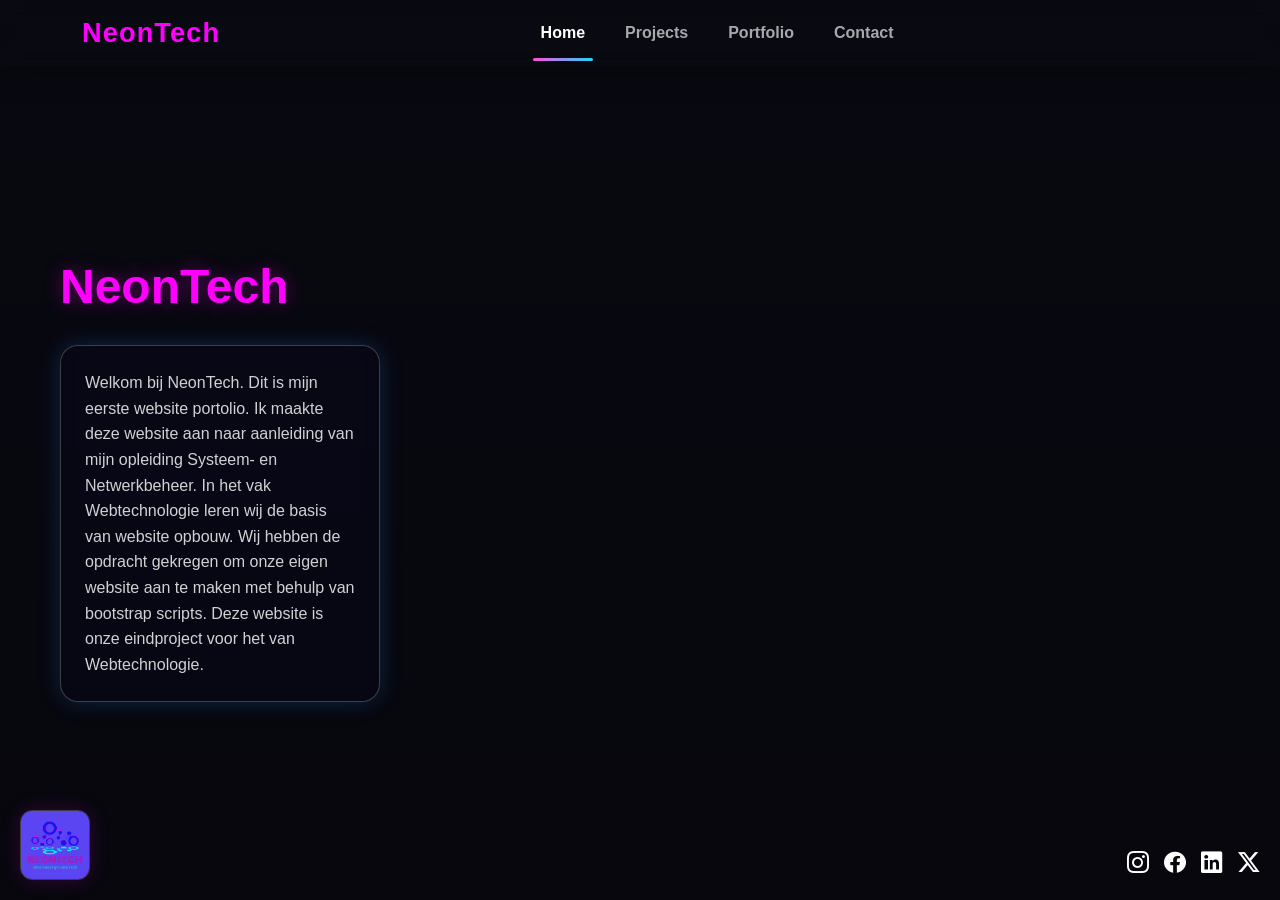
==== index.html @ 47fdc294 "Update index.html Update connection to CSS & images" ====
<!DOCTYPE html>
<html lang="en">
<head>
  <meta charset="UTF-8">
  <meta name="viewport" content="width=device-width, initial-scale=1.0">
  <title>Homepage</title>

  <link href="https://cdn.jsdelivr.net/npm/bootstrap@5.3.3/dist/css/bootstrap.min.css" rel="stylesheet">
  <link rel="stylesheet" href="css/styling.css">
  <!-- Bootstrap Icons -->
  <link rel="stylesheet" href="https://cdn.jsdelivr.net/npm/bootstrap-icons@1.11.3/font/bootstrap-icons.min.css">
  <script src="https://cdn.jsdelivr.net/npm/bootstrap@5.3.3/dist/js/bootstrap.bundle.min.js">
  </script>
</head>
<body>

  <!-- Navbar -->
  <nav class="navbar navbar-expand-lg navbar-dark fixed-top custom-navbar">
    <div class="container">
      <a class="navbar-brand fw-bold" href="index.html">NeonTech</a>

      <button class="navbar-toggler" type="button" data-bs-toggle="collapse" data-bs-target="#navbarNav">
        <span class="navbar-toggler-icon"></span>
      </button>

      <div class="collapse navbar-collapse justify-content-center" id="navbarNav">
        <ul class="navbar-nav gap-lg-4">
           <li class="nav-item"><a class="nav-link active" href="index.html">Home</a></li>
          <li class="nav-item"><a class="nav-link" href="portfolio.html">Projects</a></li>
          <li class="nav-item"><a class="nav-link" href="naam.html">Portfolio</a></li>
          <li class="nav-item"><a class="nav-link" href="contact.html">Contact</a></li>
        </ul>
      </div>
    </div>
  </nav>

  <!-- Hero section -->
  <section class="hero-section">
    <div class="overlay"></div>

    <div class="hero-content">
      <h1>NeonTech</h1>

      <div class="info-box">
        <p>
          Welkom bij NeonTech. Dit is mijn eerste website portolio.
          Ik maakte deze website aan naar aanleiding van mijn opleiding Systeem- en Netwerkbeheer.
          In het vak Webtechnologie leren wij de basis van website opbouw.
          Wij hebben de opdracht gekregen om onze eigen website aan te maken met behulp van bootstrap scripts.
          Deze website is onze eindproject voor het van Webtechnologie.
        </p>
      </div>
    </div>

   <!-- Bottom left logo -->
<div class="bottom-left">
  <img src="images/Logo v3.jpg" class="corner-logo">
</div>

<!-- Bottom right social icons -->
<div class="bottom-right">
  <div class="social-icons">
    <a href="#"><i class="bi bi-instagram"></i></a>
    <a href="#"><i class="bi bi-facebook"></i></a>
    <a href="#"><i class="bi bi-linkedin"></i></a>
    <a href="#"><i class="bi bi-twitter-x"></i></a>
  </div>
</div>
</body>
</html>
---- css/styling.css ----
:root {
  --bg-dark: rgba(10, 10, 18, 0.88);
  --white-soft: rgba(255, 255, 255, 0.82);
  --white-border: rgba(255, 255, 255, 0.22);
  --overlay-dark: rgba(0, 0, 0, 0.35);
  --pink: #ff4fd8;
  --pink-strong: #ff00ff;
  --blue: #1ed6ff;
  --blue-strong: #1e90ff;
  --card-bg: rgba(9, 11, 30, 0.45);
  --card-bg-strong: rgba(14, 18, 42, 0.72);
  --shadow-glow: 0 0 22px rgba(30, 144, 255, 0.22);
}

body {
  margin: 0;
  min-height: 100vh;
  font-family: Arial, sans-serif;
  background-color: #0a0a14;
}

img {
  max-width: 100%;
  display: block;
}

/* Shared navbar */
.custom-navbar {
  background: var(--bg-dark);
  backdrop-filter: blur(10px);
  box-shadow: 0 8px 30px rgba(0, 0, 0, 0.25);
}

.navbar-brand {
  color: var(--pink-strong) !important;
  font-size: 1.7rem;
  letter-spacing: 0.04em;
}

.navbar .nav-link {
  color: rgba(255, 255, 255, 0.65);
  font-weight: 600;
  position: relative;
  transition: color 0.3s ease;
}

.navbar .nav-link:hover {
  color: #fff;
}

.navbar .nav-link.active {
  color: #fff;
}

.navbar .nav-link.active::after {
  content: "";
  position: absolute;
  left: 0;
  bottom: -8px;
  width: 100%;
  height: 3px;
  border-radius: 999px;
  background: linear-gradient(90deg, var(--pink), var(--blue));
}

/* Shared page helpers */
.hero-section,
.portfolio-hero,
.projects-hero,
.contact-hero {
  position: relative;
  min-height: 100vh;
  overflow: hidden;
}

.overlay,
.portfolio-overlay,
.contact-overlay {
  position: absolute;
  inset: 0;
  background: linear-gradient(180deg, rgba(0, 0, 0, 0.2), var(--overlay-dark));
}

.info-box,
.intro-box,
.contact-info-box {
  background: var(--card-bg);
  border: 1px solid var(--white-border);
  border-radius: 18px;
  backdrop-filter: blur(8px);
  box-shadow: var(--shadow-glow);
}

.bottom-left,
.bottom-right {
  position: absolute;
  bottom: 20px;
  z-index: 3;
}

.bottom-left {
  left: 20px;
}

.bottom-right {
  right: 20px;
}

.corner-logo {
  width: 70px;
  height: 70px;
  object-fit: cover;
  border-radius: 12px;
  border: 1px solid rgba(255, 255, 255, 0.22);
  box-shadow: 0 0 20px rgba(255, 0, 255, 0.18);
}

.social-icons {
  display: flex;
  gap: 15px;
}

.social-icons a {
  color: #fff;
  font-size: 1.35rem;
  text-decoration: none;
  transition: 0.3s ease;
}

.social-icons a:hover {
  color: var(--pink-strong);
  text-shadow: 0 0 12px var(--pink-strong);
}

/* Home */
.hero-section {
  background: url('images/futuristic city.jpg') no-repeat center center / cover;
  display: flex;
  align-items: center;
  padding: 120px 60px 60px;
}

.hero-content {
  position: relative;
  z-index: 2;
  color: #fff;
  max-width: 520px;
}

.hero-content h1 {
  color: var(--pink-strong);
  font-size: 3rem;
  font-weight: 700;
  margin-bottom: 30px;
  text-shadow: 0 0 18px rgba(255, 0, 255, 0.35);
}

.info-box {
  width: min(100%, 320px);
  padding: 24px;
}

.info-box h3 {
  margin-bottom: 14px;
  font-size: 1.45rem;
  color: #fff;
}

.info-box p {
  margin: 0;
  color: var(--white-soft);
  line-height: 1.6;
}

/* Portfolio */
.portfolio-hero {
  background: url('images/serene nature.jpg') no-repeat center center / cover;
  padding-top: 120px;
  padding-bottom: 80px;
}

.portfolio-photo {
  width: 250px;
  border: 3px solid rgba(255, 255, 255, 0.35);
  border-radius: 18px;
  box-shadow: 0 0 24px rgba(0, 0, 0, 0.3);
  object-fit: cover;
}

.portfolio-title,
.projects-title,
.contact-title {
  font-size: 3rem;
  font-weight: 700;
  color: #fff;
  text-shadow: 0 0 16px rgba(30, 144, 255, 0.25);
}

.portfolio-subtitle {
  font-size: 1.9rem;
  font-weight: 600;
  color: #fff;
}

.intro-box {
  max-width: 560px;
  padding: 20px 24px;
  color: #fff;
  font-size: 1.05rem;
  line-height: 1.75;
}

/* Projects */
.projects-page,
.projects-hero {
  background: linear-gradient(180deg, #1d1d7d 0%, #17174e 100%);
}

.projects-hero {
  padding-top: 120px;
  padding-bottom: 80px;
}

.projects-main-image {
  width: 100%;
  max-width: 420px;
  border-radius: 20px;
  border: 1px solid rgba(255, 255, 255, 0.2);
  box-shadow: 0 0 28px rgba(255, 0, 255, 0.15);
}

.project-list {
  display: flex;
  flex-direction: column;
  gap: 14px;
  max-width: 430px;
  margin: 0 auto;
}

.project-item {
  display: flex;
  border-radius: 12px;
  overflow: hidden;
}

.project-image-btn,
.project-name-btn {
  display: flex;
  align-items: center;
  justify-content: center;
  min-height: 46px;
  text-decoration: none;
  color: #fff;
  font-weight: 600;
  border: 1px solid rgba(255, 255, 255, 0.7);
  transition: 0.3s ease;
}

.project-image-btn:hover,
.project-name-btn:hover,
.project-side-link:hover,
{
  color: #fff;
}

.project-image-btn {
  width: 110px;
  background: linear-gradient(90deg, #b84dff, #ff7bcf);
}

.project-name-btn {
  flex: 1;
  border-left: none;
  background: rgba(255, 255, 255, 0.05);
}

.project-name-btn:hover {
  background: rgba(255, 255, 255, 0.12);
}

.project-sidebar-title {
  color: #fff;
  font-weight: 700;
  text-align: center;
  border-radius: 10px;
}

.project-sidebar-title {
  margin-bottom: 18px;
  padding: 10px;
  border: 1px solid rgba(255, 255, 255, 0.45);
  background: linear-gradient(90deg, #7b00ff, #00d4ff);
}

.project-sidebar-list {
  display: flex;
  flex-direction: column;
  gap: 10px;
}

.project-side-link {
  display: block;
  padding: 12px 14px;
  color: #fff;
  text-decoration: none;
  border-radius: 10px;
  border: 1px dashed rgba(255, 255, 255, 0.55);
  background: rgba(255, 255, 255, 0.07);
}

.active-side {
  border-style: solid;
  border-color: var(--blue);
  background: rgba(255, 255, 255, 0.16);
}

.project-detail-image {
  width: 100%;
  max-width: 520px;
  margin: 0 auto;
  border-radius: 16px;
}

.project-description {
  color: #fff;
}

.project-description h3 {
  margin-bottom: 14px;
  font-size: 1.6rem;
}

.project-description p {
  font-size: 1.05rem;
  line-height: 1.7;
}

/* Contact */
.contact-hero {
  background: url('images/metaverse.png') no-repeat center center / cover;
  padding-top: 140px;
  padding-bottom: 100px;
}

.contact-info-box {
  max-width: 300px;
  padding: 22px;
  color: #fff;
}

.contact-info-box p {
  margin-bottom: 12px;
  font-size: 1.05rem;
}

.contact-form {
  display: flex;
  flex-direction: column;
  gap: 16px;
}

.contact-input {
  width: 100%;
  padding: 14px 18px;
  border: 1px solid rgba(255, 255, 255, 0.22);
  border-radius: 12px;
  outline: none;
  background: var(--card-bg-strong);
  color: #fff;
  font-size: 1.05rem;
  box-shadow: var(--shadow-glow);
}

.contact-input::placeholder {
  color: rgba(255, 255, 255, 0.72);
}

.contact-input:focus {
  border-color: var(--blue);
  box-shadow: 0 0 0 0.18rem rgba(30, 214, 255, 0.15);
}

.contact-textarea {
  min-height: 160px;
  resize: none;
}

/* Mobile */
@media (max-width: 768px) {
  .hero-section,
  .portfolio-hero,
  .projects-hero,
  .contact-hero {
    padding-left: 24px;
    padding-right: 24px;
  }

  .hero-section {
    padding-top: 100px;
    padding-bottom: 100px;
  }

  .portfolio-hero,
  .projects-hero,
  .contact-hero {
    padding-top: 110px;
    padding-bottom: 120px;
  }

  .hero-content h1,
  .portfolio-title,
  .projects-title,
  .contact-title {
    font-size: 2.2rem;
  }

  .portfolio-subtitle {
    font-size: 1.35rem;
  }

  .intro-box {
    margin: 0 auto;
  }

  .portfolio-photo {
    width: 220px;
  }

  .corner-logo {
    width: 55px;
    height: 55px;
  }

  .bottom-left,
  .bottom-right {
    bottom: 15px;
  }

  .bottom-left {
    left: 15px;
  }

  .bottom-right {
    right: 15px;
  }

  .social-icons {
    gap: 12px;
  }

  .contact-input {
    padding: 12px 16px;
    font-size: 1rem;
  }

  .contact-textarea {
    min-height: 130px;
  }

}
.modal-content {
  background: linear-gradient(135deg, #b000ff, #1a1aff);
  color: white;
  border-radius: 12px;
}

.modal-header {
  border-bottom: none;
}

.modal-title {
  color: white;
}

.btn-close {
  filter: invert(1);
}
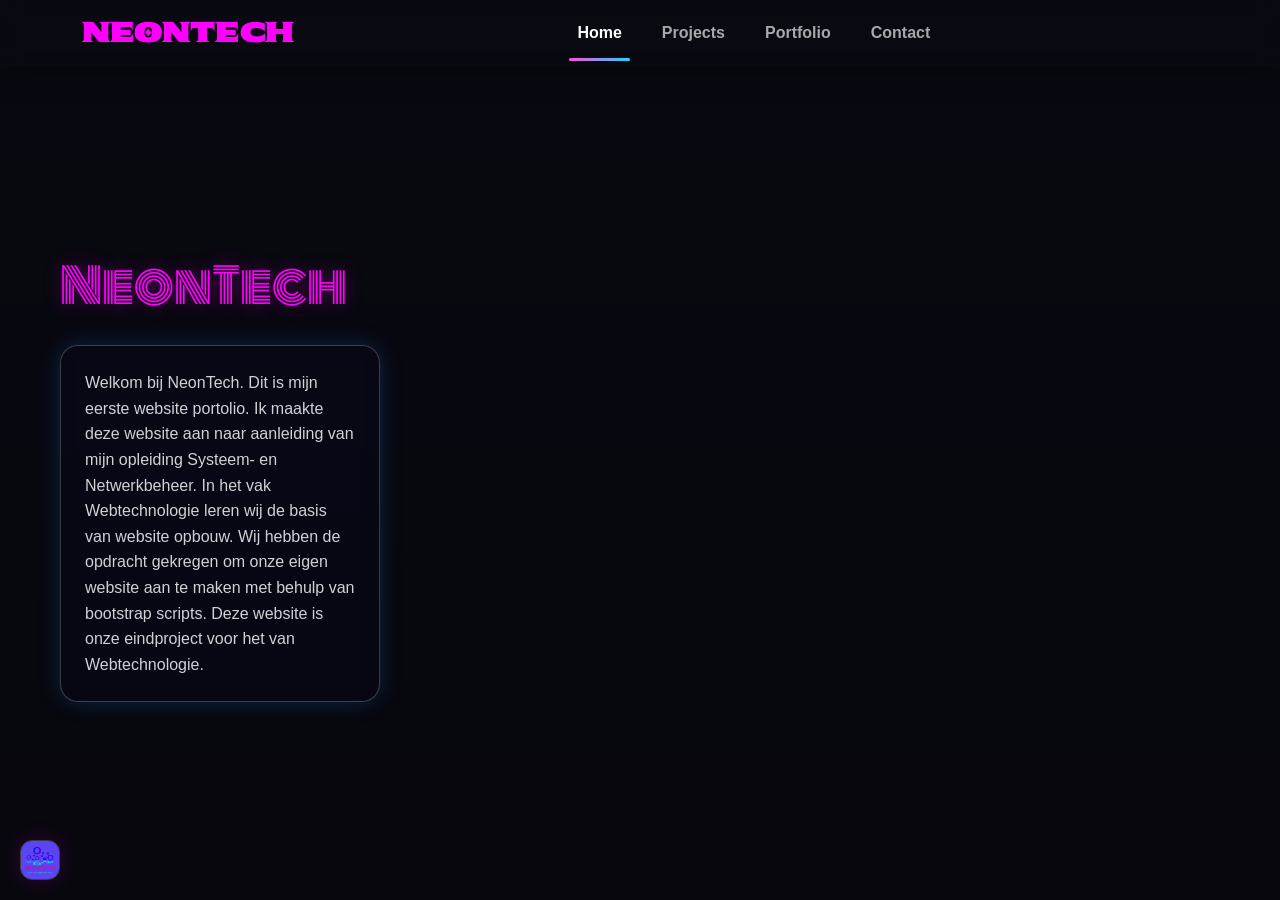
==== commit 5e28254a: "Add files via upload" ====
--- a/index.html
+++ b/index.html
@@ -6,11 +6,13 @@
   <title>Homepage</title>
 
   <link href="https://cdn.jsdelivr.net/npm/bootstrap@5.3.3/dist/css/bootstrap.min.css" rel="stylesheet">
-  <link rel="stylesheet" href="css/styling.css">
-  <!-- Bootstrap Icons -->
-  <link rel="stylesheet" href="https://cdn.jsdelivr.net/npm/bootstrap-icons@1.11.3/font/bootstrap-icons.min.css">
-  <script src="https://cdn.jsdelivr.net/npm/bootstrap@5.3.3/dist/js/bootstrap.bundle.min.js">
-  </script>
+  <link rel="stylesheet" href="/css/styling.css">
+
+  <style>
+  @import url('https://fonts.googleapis.com/css2?family=Gravitas+One&family=Monoton&family=Sekuya&display=swap');
+  </style>
+  
+  <script src="https://cdn.jsdelivr.net/npm/bootstrap@5.3.3/dist/js/bootstrap.bundle.min.js"></script>
 </head>
 <body>
 
@@ -43,7 +45,8 @@
 
       <div class="info-box">
         <p>
-          Welkom bij NeonTech. Dit is mijn eerste website portolio.
+          Welkom bij NeonTech. 
+          Dit is mijn eerste website portolio.
           Ik maakte deze website aan naar aanleiding van mijn opleiding Systeem- en Netwerkbeheer.
           In het vak Webtechnologie leren wij de basis van website opbouw.
           Wij hebben de opdracht gekregen om onze eigen website aan te maken met behulp van bootstrap scripts.
@@ -54,7 +57,7 @@
 
    <!-- Bottom left logo -->
 <div class="bottom-left">
-  <img src="images/Logo v3.jpg" class="corner-logo">
+  <img src="/images/Logo v3.jpg" class="corner-logo">
 </div>
 
 <!-- Bottom right social icons -->
@@ -67,4 +70,4 @@
   </div>
 </div>
 </body>
-</html>
+</html>
--- a/css/styling.css
+++ b/css/styling.css
@@ -33,6 +33,9 @@
 
 .navbar-brand {
   color: var(--pink-strong) !important;
+  font-family: "Sekuya", system-ui;
+  font-weight: 400;
+  font-style: normal;
   font-size: 1.7rem;
   letter-spacing: 0.04em;
 }
@@ -107,8 +110,8 @@
 }
 
 .corner-logo {
-  width: 70px;
-  height: 70px;
+  width: 40px;
+  height: 40px;
   object-fit: cover;
   border-radius: 12px;
   border: 1px solid rgba(255, 255, 255, 0.22);
@@ -134,7 +137,8 @@
 
 /* Home */
 .hero-section {
-  background: url('images/futuristic city.jpg') no-repeat center center / cover;
+  content: "©https://www.magnific.com/free-photos-vectors/gaming-city-wallpaper";
+  background: url('../images/futuristic city.jpg') no-repeat center center / cover;
   display: flex;
   align-items: center;
   padding: 120px 60px 60px;
@@ -148,12 +152,14 @@
 }
 
 .hero-content h1 {
-  color: var(--pink-strong);
-  font-size: 3rem;
-  font-weight: 700;
-  margin-bottom: 30px;
-  text-shadow: 0 0 18px rgba(255, 0, 255, 0.35);
-}
+    color: var(--pink-strong);
+    font-family: "Monoton", sans-serif;
+    font-weight: 400;
+    font-style: normal;
+    font-size: 3rem;
+    margin-bottom: 30px;
+    text-shadow: 0 0 18px rgba(255, 0, 255, 0.35);
+  }
 
 .info-box {
   width: min(100%, 320px);
@@ -174,7 +180,8 @@
 
 /* Portfolio */
 .portfolio-hero {
-  background: url('images/serene nature.jpg') no-repeat center center / cover;
+  content: "©https://www.magnific.com/free-photos-vectors/gaming-city-wallpaper";
+  background: url('../images/futuristic-moon_Neon.jpg') no-repeat center center / cover;
   padding-top: 120px;
   padding-bottom: 80px;
 }
@@ -211,16 +218,12 @@
 }
 
 /* Projects */
-.projects-page,
 .projects-hero {
-  background: linear-gradient(180deg, #1d1d7d 0%, #17174e 100%);
-}
-
-.projects-hero {
+  content: "©https://www.magnific.com/free-photos-vectors/gaming-city-wallpaper";
+  background: url('../images/NeonCity.jpg') no-repeat center center / cover;
   padding-top: 120px;
-  padding-bottom: 80px;
-}
-
+  padding-bottom: 100px;
+}
 .projects-main-image {
   width: 100%;
   max-width: 420px;
@@ -241,6 +244,10 @@
   display: flex;
   border-radius: 12px;
   overflow: hidden;
+  font-family: "Gravitas One", serif;
+  font-weight: 400;
+  font-style: normal;
+
 }
 
 .project-image-btn,
@@ -257,8 +264,7 @@
 }
 
 .project-image-btn:hover,
-.project-name-btn:hover,
-.project-side-link:hover,
+.project-name-btn:hover
 {
   color: #fff;
 }
@@ -337,7 +343,8 @@
 
 /* Contact */
 .contact-hero {
-  background: url('images/metaverse.png') no-repeat center center / cover;
+  content: "©https://www.magnific.com/free-photos-vectors/gaming-city-wallpaper";
+  background: url('../images/Futuristic_dubai.jpg') no-repeat center center / cover;
   padding-top: 140px;
   padding-bottom: 100px;
 }
@@ -383,6 +390,26 @@
 .contact-textarea {
   min-height: 160px;
   resize: none;
+}
+
+.transparent-table {
+  background-color: transparent !important;
+  color: white; /* important for readability */
+}
+
+.transparent-table th,
+.transparent-table td {
+  background-color: transparent !important;
+  border-color: rgba(255, 255, 255, 0.3);
+}
+
+.transparent-table thead {
+  border-bottom: 2px solid rgba(255, 255, 255, 0.5);
+}
+#map {
+  height: 300px;
+  width: 100%;
+  border-radius: 10px;
 }
 
 /* Mobile */
@@ -470,8 +497,12 @@
 
 .modal-title {
   color: white;
+  font-family: "Gravitas One", serif;
+  font-weight: 400;
+  font-style: normal;
 }
 
 .btn-close {
   filter: invert(1);
 }
+
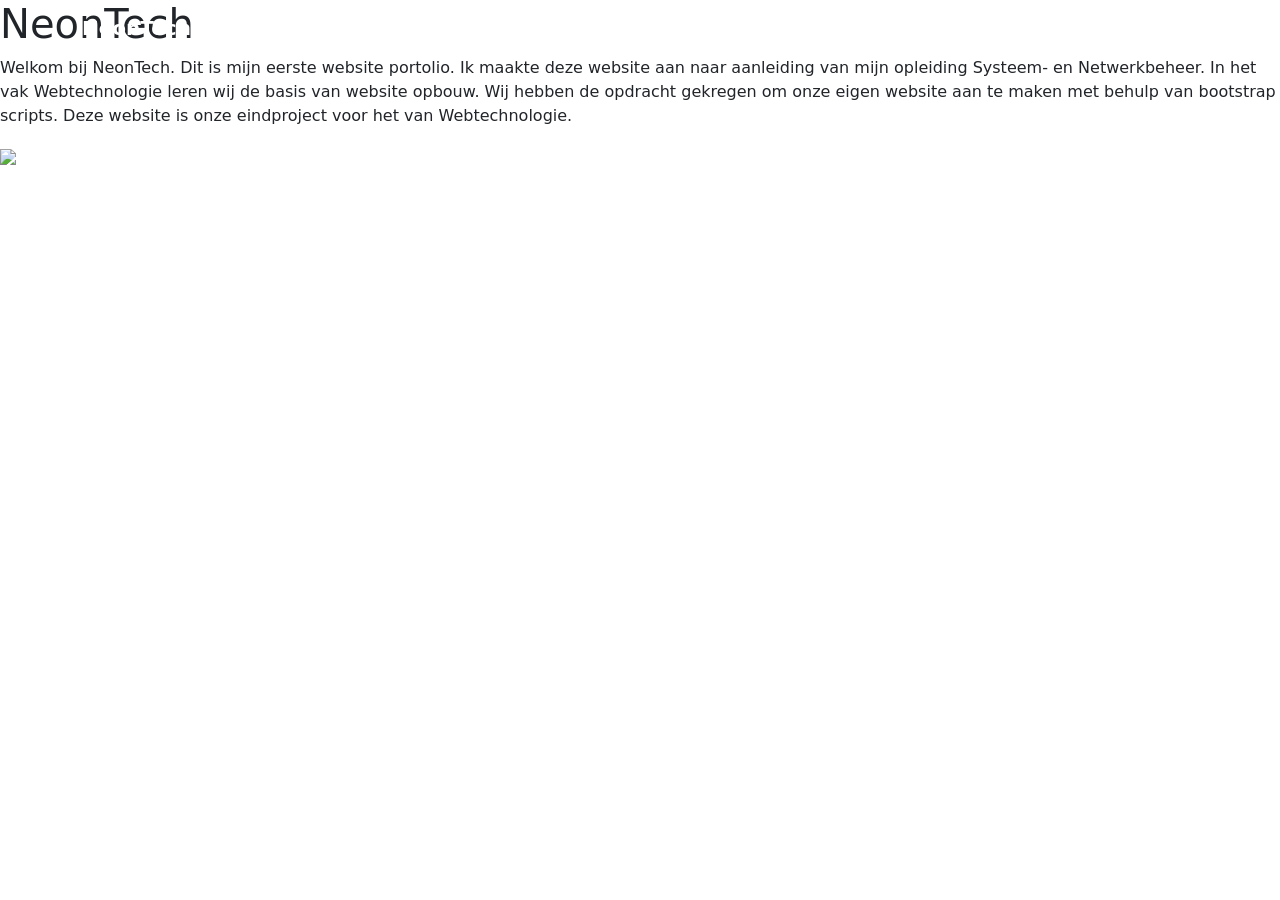
==== commit e25fadde: "Update index.html_V3" ====
--- a/index.html
+++ b/index.html
@@ -6,12 +6,8 @@
   <title>Homepage</title>
 
   <link href="https://cdn.jsdelivr.net/npm/bootstrap@5.3.3/dist/css/bootstrap.min.css" rel="stylesheet">
-  <link rel="stylesheet" href="/css/styling.css">
+  <link rel="stylesheet" href="/Website_V2/css/styling.css">
 
-  <style>
-  @import url('https://fonts.googleapis.com/css2?family=Gravitas+One&family=Monoton&family=Sekuya&display=swap');
-  </style>
-  
   <script src="https://cdn.jsdelivr.net/npm/bootstrap@5.3.3/dist/js/bootstrap.bundle.min.js"></script>
 </head>
 <body>
@@ -57,7 +53,7 @@
 
    <!-- Bottom left logo -->
 <div class="bottom-left">
-  <img src="/images/Logo v3.jpg" class="corner-logo">
+  <img src="/Website_V2/images/Logo v3.jpg" class="corner-logo">
 </div>
 
 <!-- Bottom right social icons -->
@@ -70,4 +66,4 @@
   </div>
 </div>
 </body>
-</html>+</html>
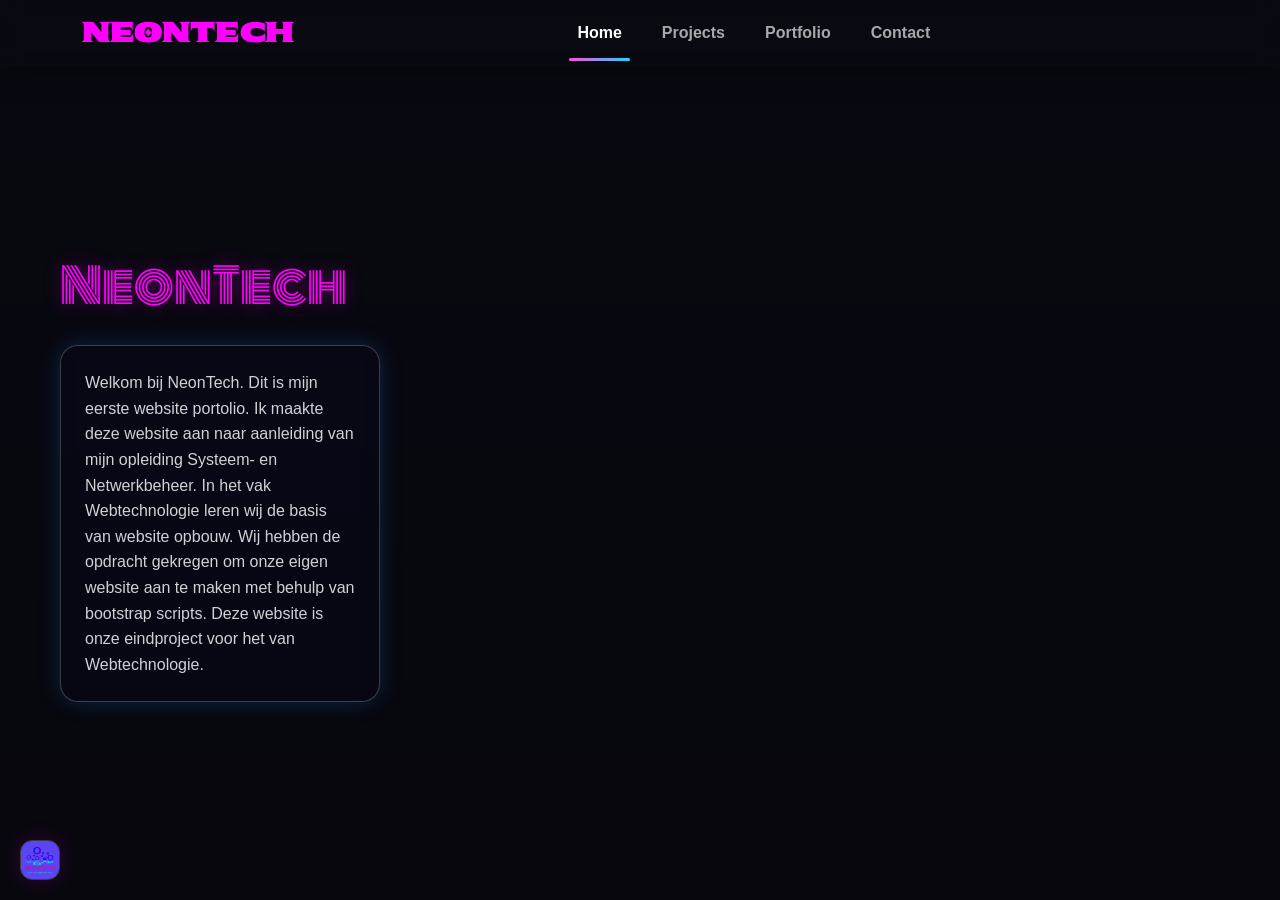
==== commit 1a967194: "Update references image reference CSS reference" ====
--- a/index.html
+++ b/index.html
@@ -6,7 +6,7 @@
   <title>Homepage</title>
 
   <link href="https://cdn.jsdelivr.net/npm/bootstrap@5.3.3/dist/css/bootstrap.min.css" rel="stylesheet">
-  <link rel="stylesheet" href="/Website_V2/css/styling.css">
+  <link rel="stylesheet" href="/css/styling.css">
 
   <script src="https://cdn.jsdelivr.net/npm/bootstrap@5.3.3/dist/js/bootstrap.bundle.min.js"></script>
 </head>
@@ -53,7 +53,7 @@
 
    <!-- Bottom left logo -->
 <div class="bottom-left">
-  <img src="/Website_V2/images/Logo v3.jpg" class="corner-logo">
+  <img src="/images/Logo v3.jpg" class="corner-logo">
 </div>
 
 <!-- Bottom right social icons -->
--- a/css/styling.css
+++ b/css/styling.css
@@ -0,0 +1,521 @@
+@import url('https://fonts.googleapis.com/css2?family=Gravitas+One&family=Monoton&family=Sekuya&display=swap');
+
+:root {
+  --bg-dark: rgba(10, 10, 18, 0.88);
+  --white-soft: rgba(255, 255, 255, 0.82);
+  --white-border: rgba(255, 255, 255, 0.22);
+  --overlay-dark: rgba(0, 0, 0, 0.35);
+  --pink: #ff4fd8;
+  --pink-strong: #ff00ff;
+  --blue: #1ed6ff;
+  --blue-strong: #1e90ff;
+  --card-bg: rgba(9, 11, 30, 0.45);
+  --card-bg-strong: rgba(14, 18, 42, 0.72);
+  --shadow-glow: 0 0 22px rgba(30, 144, 255, 0.22);
+}
+
+body {
+  margin: 0;
+  min-height: 100vh;
+  font-family: Arial, sans-serif;
+  background-color: #0a0a14;
+}
+
+img {
+  max-width: 100%;
+  display: block;
+}
+
+/* Shared navbar */
+.custom-navbar {
+  background: var(--bg-dark);
+  backdrop-filter: blur(10px);
+  box-shadow: 0 8px 30px rgba(0, 0, 0, 0.25);
+}
+
+.navbar-brand {
+  color: var(--pink-strong) !important;
+  font-family: "Sekuya", system-ui;
+  font-weight: 400;
+  font-style: normal;
+  font-size: 1.7rem;
+  letter-spacing: 0.04em;
+}
+
+.navbar .nav-link {
+  color: rgba(255, 255, 255, 0.65);
+  font-weight: 600;
+  position: relative;
+  transition: color 0.3s ease;
+}
+
+.navbar .nav-link:hover {
+  color: #fff;
+}
+
+.navbar .nav-link.active {
+  color: #fff;
+}
+
+.navbar .nav-link.active::after {
+  content: "";
+  position: absolute;
+  left: 0;
+  bottom: -8px;
+  width: 100%;
+  height: 3px;
+  border-radius: 999px;
+  background: linear-gradient(90deg, var(--pink), var(--blue));
+}
+
+/* Shared page helpers */
+.hero-section,
+.portfolio-hero,
+.projects-hero,
+.contact-hero {
+  position: relative;
+  min-height: 100vh;
+  overflow: hidden;
+}
+
+.overlay,
+.portfolio-overlay,
+.contact-overlay {
+  position: absolute;
+  inset: 0;
+  background: linear-gradient(180deg, rgba(0, 0, 0, 0.2), var(--overlay-dark));
+}
+
+.info-box,
+.intro-box,
+.contact-info-box {
+  background: var(--card-bg);
+  border: 1px solid var(--white-border);
+  border-radius: 18px;
+  backdrop-filter: blur(8px);
+  box-shadow: var(--shadow-glow);
+}
+
+.bottom-left,
+.bottom-right {
+  position: absolute;
+  bottom: 20px;
+  z-index: 3;
+}
+
+.bottom-left {
+  left: 20px;
+}
+
+.bottom-right {
+  right: 20px;
+}
+
+.corner-logo {
+  width: 40px;
+  height: 40px;
+  object-fit: cover;
+  border-radius: 12px;
+  border: 1px solid rgba(255, 255, 255, 0.22);
+  box-shadow: 0 0 20px rgba(255, 0, 255, 0.18);
+}
+
+.social-icons {
+  display: flex;
+  gap: 15px;
+}
+
+.social-icons a {
+  color: #fff;
+  font-size: 1.35rem;
+  text-decoration: none;
+  transition: 0.3s ease;
+}
+
+.social-icons a:hover {
+  color: var(--pink-strong);
+  text-shadow: 0 0 12px var(--pink-strong);
+}
+
+/* Home */
+.hero-section {
+  content: "©https://www.magnific.com/free-photos-vectors/gaming-city-wallpaper";
+  background: url('../images/futuristic city.jpg') no-repeat center center / cover;
+  display: flex;
+  align-items: center;
+  padding: 120px 60px 60px;
+}
+
+.hero-content {
+  position: relative;
+  z-index: 2;
+  color: #fff;
+  max-width: 520px;
+}
+
+.hero-content h1 {
+    color: var(--pink-strong);
+    font-family: "Monoton", sans-serif;
+    font-weight: 400;
+    font-style: normal;
+    font-size: 3rem;
+    margin-bottom: 30px;
+    text-shadow: 0 0 18px rgba(255, 0, 255, 0.35);
+  }
+
+.info-box {
+  width: min(100%, 320px);
+  padding: 24px;
+}
+
+.info-box h3 {
+  margin-bottom: 14px;
+  font-size: 1.45rem;
+  color: #fff;
+}
+
+.info-box p {
+  margin: 0;
+  color: var(--white-soft);
+  line-height: 1.6;
+}
+
+/* Portfolio */
+.portfolio-hero {
+  content: "©https://www.magnific.com/free-photos-vectors/gaming-city-wallpaper";
+  background: url('../images/futuristic-moon_Neon.jpg') no-repeat center center / cover;
+  padding-top: 120px;
+  padding-bottom: 80px;
+}
+
+.portfolio-photo {
+  width: 250px;
+  border: 3px solid rgba(255, 255, 255, 0.35);
+  border-radius: 18px;
+  box-shadow: 0 0 24px rgba(0, 0, 0, 0.3);
+  object-fit: cover;
+}
+
+.portfolio-title,
+.projects-title,
+.contact-title {
+  font-family: "Monoton", sans-serif;
+  font-size: 3rem;
+  font-weight: 400;
+  color: #fff;
+  text-shadow: 0 0 16px rgba(30, 144, 255, 0.25);
+}
+
+.portfolio-subtitle {
+  font-size: 1.9rem;
+  font-weight: 600;
+  color: #fff;
+}
+
+.intro-box {
+  max-width: 560px;
+  padding: 20px 24px;
+  color: #fff;
+  font-size: 1.05rem;
+  line-height: 1.75;
+}
+
+/* Projects */
+.projects-hero {
+  content: "©https://www.magnific.com/free-photos-vectors/gaming-city-wallpaper";
+  background: url('../images/NeonCity.jpg') no-repeat center center / cover;
+  padding-top: 120px;
+  padding-bottom: 100px;
+}
+.projects-main-image {
+  width: 100%;
+  max-width: 420px;
+  border-radius: 20px;
+  border: 1px solid rgba(255, 255, 255, 0.2);
+  box-shadow: 0 0 28px rgba(255, 0, 255, 0.15);
+}
+
+.project-list {
+  display: flex;
+  flex-direction: column;
+  gap: 14px;
+  max-width: 430px;
+  margin: 0 auto;
+}
+
+.project-item {
+  display: flex;
+  border-radius: 12px;
+  overflow: hidden;
+  font-family: "Gravitas One", serif;
+  font-weight: 400;
+  font-style: normal;
+
+}
+
+.project-image-btn,
+.project-name-btn {
+  display: flex;
+  align-items: center;
+  justify-content: center;
+  min-height: 46px;
+  text-decoration: none;
+  color: #fff;
+  font-weight: 600;
+  border: 1px solid rgba(255, 255, 255, 0.7);
+  transition: 0.3s ease;
+}
+
+.project-image-btn:hover,
+.project-name-btn:hover
+{
+  color: #fff;
+}
+
+.project-image-btn {
+  width: 110px;
+  background: linear-gradient(90deg, #b84dff, #ff7bcf);
+}
+
+.project-name-btn {
+  flex: 1;
+  border-left: none;
+  background: rgba(255, 255, 255, 0.05);
+}
+
+.project-name-btn:hover {
+  background: rgba(255, 255, 255, 0.12);
+}
+
+.project-sidebar-title {
+  color: #fff;
+  font-weight: 700;
+  text-align: center;
+  border-radius: 10px;
+}
+
+.project-sidebar-title {
+  margin-bottom: 18px;
+  padding: 10px;
+  border: 1px solid rgba(255, 255, 255, 0.45);
+  background: linear-gradient(90deg, #7b00ff, #00d4ff);
+}
+
+.project-sidebar-list {
+  display: flex;
+  flex-direction: column;
+  gap: 10px;
+}
+
+.project-side-link {
+  display: block;
+  padding: 12px 14px;
+  color: #fff;
+  text-decoration: none;
+  border-radius: 10px;
+  border: 1px dashed rgba(255, 255, 255, 0.55);
+  background: rgba(255, 255, 255, 0.07);
+}
+
+.active-side {
+  border-style: solid;
+  border-color: var(--blue);
+  background: rgba(255, 255, 255, 0.16);
+}
+
+.project-detail-image {
+  width: 100%;
+  max-width: 520px;
+  margin: 0 auto;
+  border-radius: 16px;
+}
+
+.project-description {
+  color: #fff;
+}
+
+.project-description h3 {
+  margin-bottom: 14px;
+  font-size: 1.6rem;
+}
+
+.project-description p {
+  font-size: 1.05rem;
+  line-height: 1.7;
+}
+
+/* Contact */
+.contact-hero {
+  content: "©https://www.magnific.com/free-photos-vectors/gaming-city-wallpaper";
+  background: url('../images/Futuristic_dubai.jpg') no-repeat center center / cover;
+  padding-top: 140px;
+  padding-bottom: 100px;
+}
+
+.contact-info-box {
+  max-width: 300px;
+  padding: 22px;
+  color: #fff;
+}
+
+.contact-info-box p {
+  margin-bottom: 12px;
+  font-size: 1.05rem;
+}
+
+.contact-form {
+  display: flex;
+  flex-direction: column;
+  gap: 16px;
+}
+
+.contact-input {
+  width: 100%;
+  padding: 14px 18px;
+  border: 1px solid rgba(255, 255, 255, 0.22);
+  border-radius: 12px;
+  outline: none;
+  background: var(--card-bg-strong);
+  color: #fff;
+  font-size: 1.05rem;
+  box-shadow: var(--shadow-glow);
+}
+
+.contact-input::placeholder {
+  color: rgba(255, 255, 255, 0.72);
+}
+
+.contact-input:focus {
+  border-color: var(--blue);
+  box-shadow: 0 0 0 0.18rem rgba(30, 214, 255, 0.15);
+}
+
+.contact-textarea {
+  min-height: 160px;
+  resize: none;
+}
+
+.transparent-table {
+  background-color: transparent !important;
+  color: white; /* important for readability */
+}
+
+.transparent-table th,
+.transparent-table td {
+  background-color: transparent !important;
+  border-color: rgba(255, 255, 255, 0.3);
+}
+
+.transparent-table thead {
+  border-bottom: 2px solid rgba(255, 255, 255, 0.5);
+}
+#map {
+  height: 300px;
+  width: 100%;
+  border-radius: 10px;
+}
+
+.contact-page .bottom-left {
+  display: flex;
+  align-items: center;
+  gap: 15px;
+}
+
+.contact-page .bottom-left .social-icons {
+  flex-wrap: wrap;
+}
+
+/* Mobile */
+@media (max-width: 768px) {
+  .hero-section,
+  .portfolio-hero,
+  .projects-hero,
+  .contact-hero {
+    padding-left: 24px;
+    padding-right: 24px;
+  }
+
+  .hero-section {
+    padding-top: 100px;
+    padding-bottom: 100px;
+  }
+
+  .portfolio-hero,
+  .projects-hero,
+  .contact-hero {
+    padding-top: 110px;
+    padding-bottom: 120px;
+  }
+
+  .hero-content h1,
+  .portfolio-title,
+  .projects-title,
+  .contact-title {
+    font-size: 2.2rem;
+  }
+
+  .portfolio-subtitle {
+    font-size: 1.35rem;
+  }
+
+  .intro-box {
+    margin: 0 auto;
+  }
+
+  .portfolio-photo {
+    width: 220px;
+  }
+
+  .corner-logo {
+    width: 55px;
+    height: 55px;
+  }
+
+  .bottom-left,
+  .bottom-right {
+    bottom: 15px;
+  }
+
+  .bottom-left {
+    left: 15px;
+  }
+
+  .bottom-right {
+    right: 15px;
+  }
+
+  .social-icons {
+    gap: 12px;
+  }
+
+  .contact-input {
+    padding: 12px 16px;
+    font-size: 1rem;
+  }
+
+  .contact-textarea {
+    min-height: 130px;
+  }
+
+}
+.modal-content {
+  background: linear-gradient(135deg, #b000ff, #1a1aff);
+  color: white;
+  border-radius: 12px;
+}
+
+.modal-header {
+  border-bottom: none;
+}
+
+.modal-title {
+  color: white;
+  font-family: "Gravitas One", serif;
+  font-weight: 400;
+  font-style: normal;
+}
+
+.btn-close {
+  filter: invert(1);
+}
+
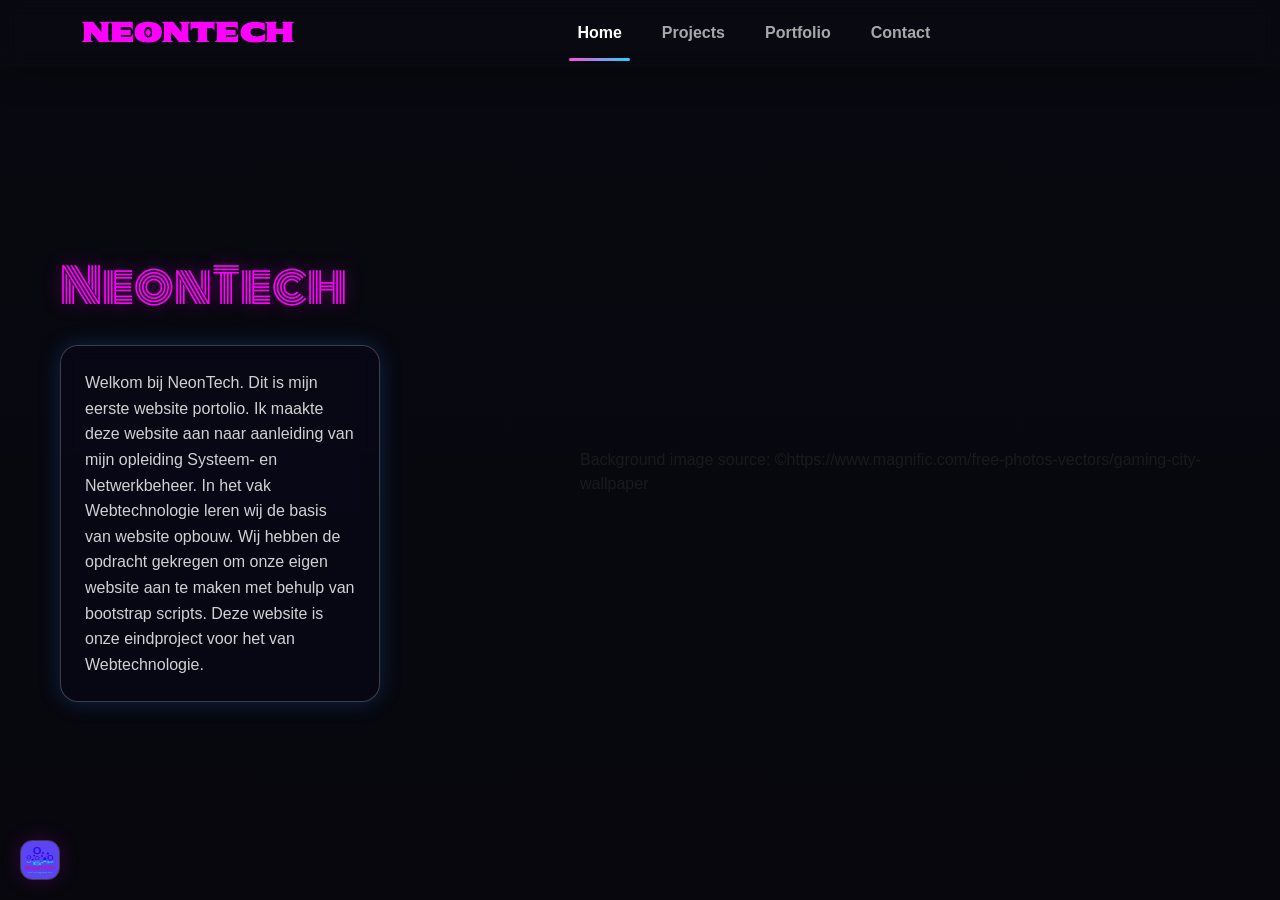
==== commit 09030003: "image reference" ====
--- a/index.html
+++ b/index.html
@@ -65,5 +65,8 @@
     <a href="#"><i class="bi bi-twitter-x"></i></a>
   </div>
 </div>
+    <p class="image-credit">
+      Background image source: ©https://www.magnific.com/free-photos-vectors/gaming-city-wallpaper
+    </p>
 </body>
 </html>
--- a/css/styling.css
+++ b/css/styling.css
@@ -519,3 +519,19 @@
   filter: invert(1);
 }
 
+figure {
+    position: relative;
+    display: inline-block;
+}
+
+figcaption {
+    position: absolute;
+    bottom: 5px;
+    right: 5px;
+    background-color: rgba(0, 0, 0, 0.6);
+    color: white;
+    padding: 2px 6px;
+    font-size: 10px;
+    border-radius: 4px;
+}
+
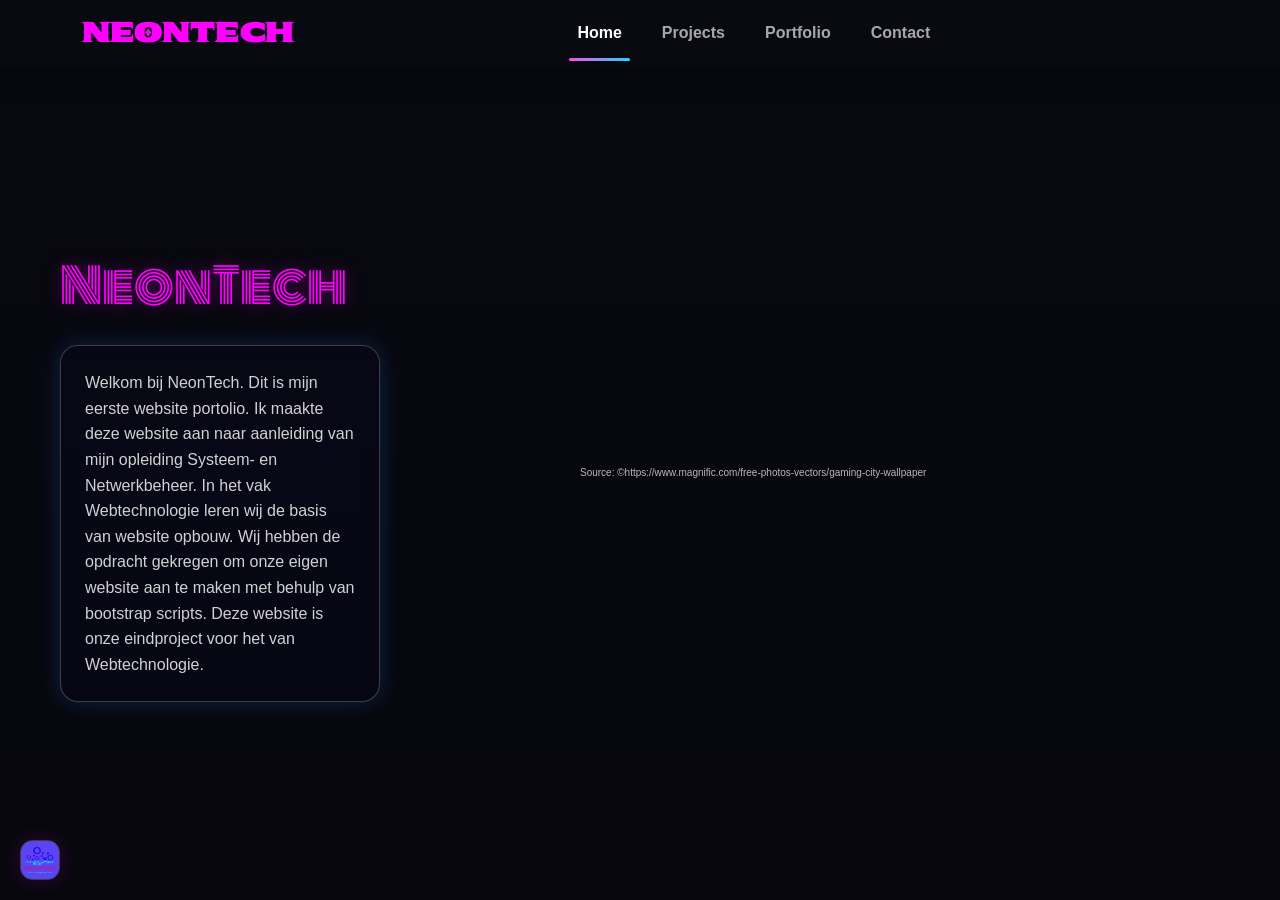
==== commit b202d151: "Update index.html" ====
--- a/index.html
+++ b/index.html
@@ -66,7 +66,7 @@
   </div>
 </div>
     <p class="image-credit">
-      Background image source: ©https://www.magnific.com/free-photos-vectors/gaming-city-wallpaper
+      Source: ©https://www.magnific.com/free-photos-vectors/gaming-city-wallpaper
     </p>
 </body>
 </html>
--- a/css/styling.css
+++ b/css/styling.css
@@ -534,4 +534,10 @@
     font-size: 10px;
     border-radius: 4px;
 }
-
+.image-credit {
+    font-size: 10px;
+    text-align: right;
+    color: white;
+    margin-right: 10px;
+}
+
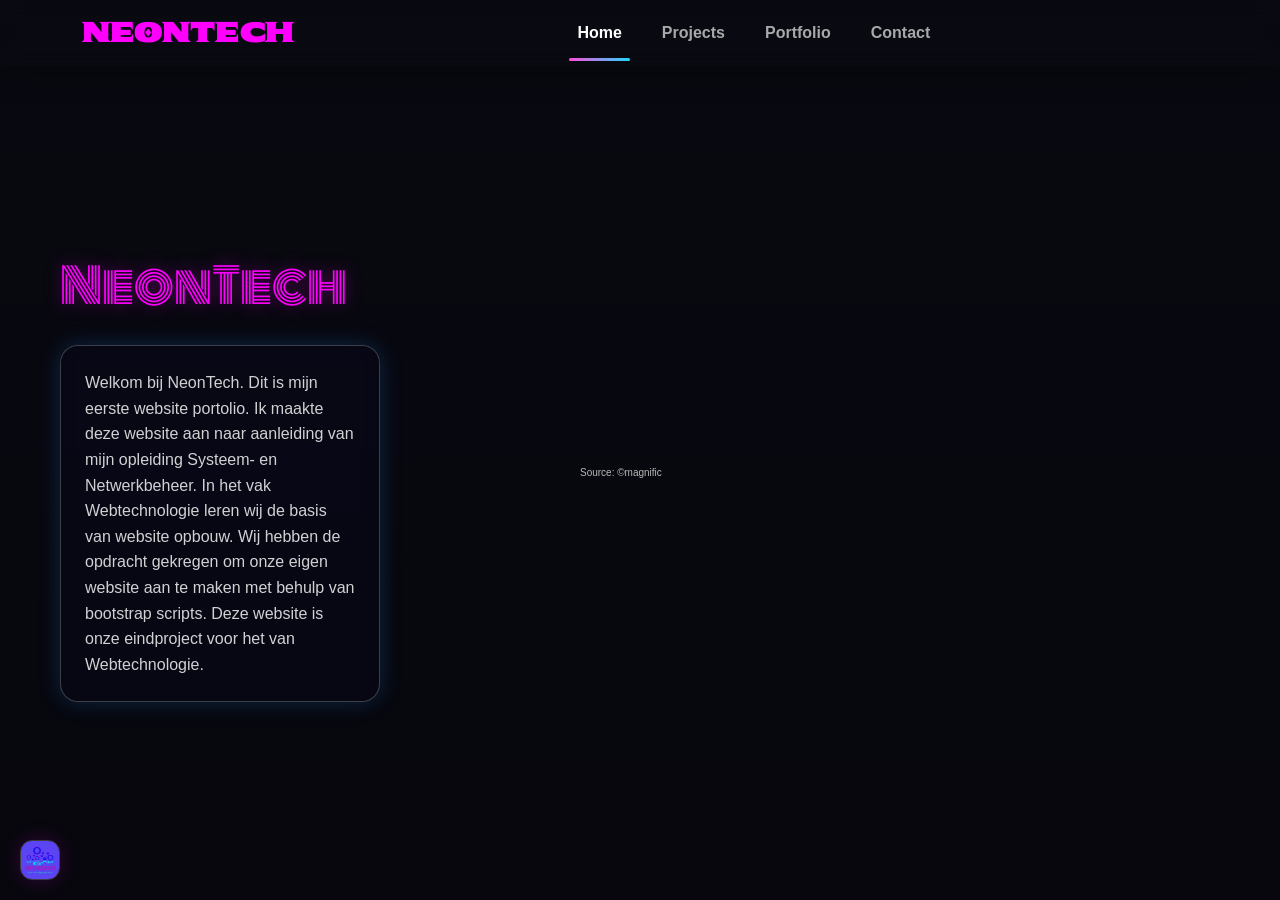
==== commit f8527e86: "Update index.html" ====
--- a/index.html
+++ b/index.html
@@ -66,7 +66,7 @@
   </div>
 </div>
     <p class="image-credit">
-      Source: ©https://www.magnific.com/free-photos-vectors/gaming-city-wallpaper
+      Source: ©magnific
     </p>
 </body>
 </html>
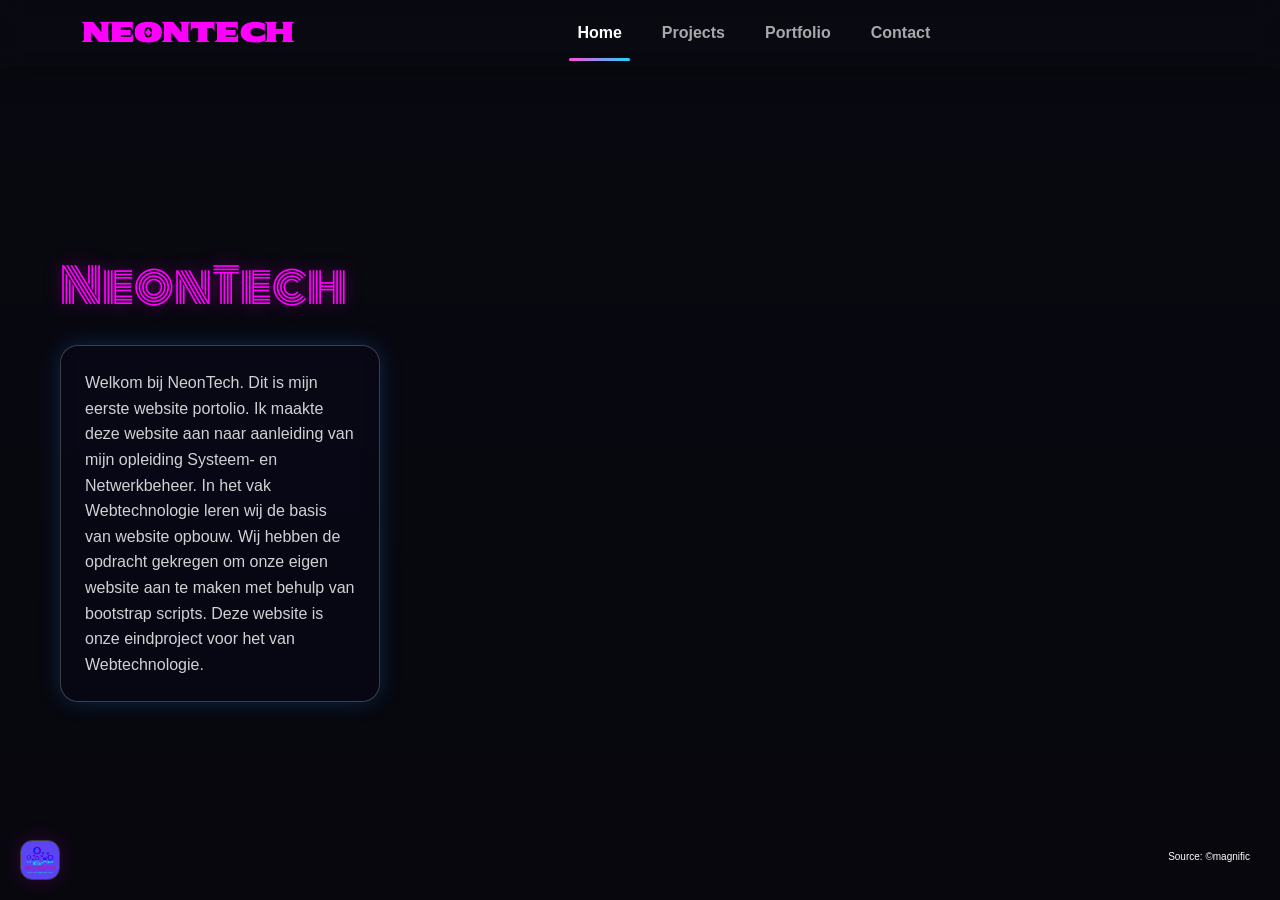
==== commit e8574f62: "Moving source ref" ====
--- a/index.html
+++ b/index.html
@@ -64,9 +64,9 @@
     <a href="#"><i class="bi bi-linkedin"></i></a>
     <a href="#"><i class="bi bi-twitter-x"></i></a>
   </div>
+  <p class="image-credit">
+    Source: ©magnific
+  </p>
 </div>
-    <p class="image-credit">
-      Source: ©magnific
-    </p>
 </body>
 </html>
